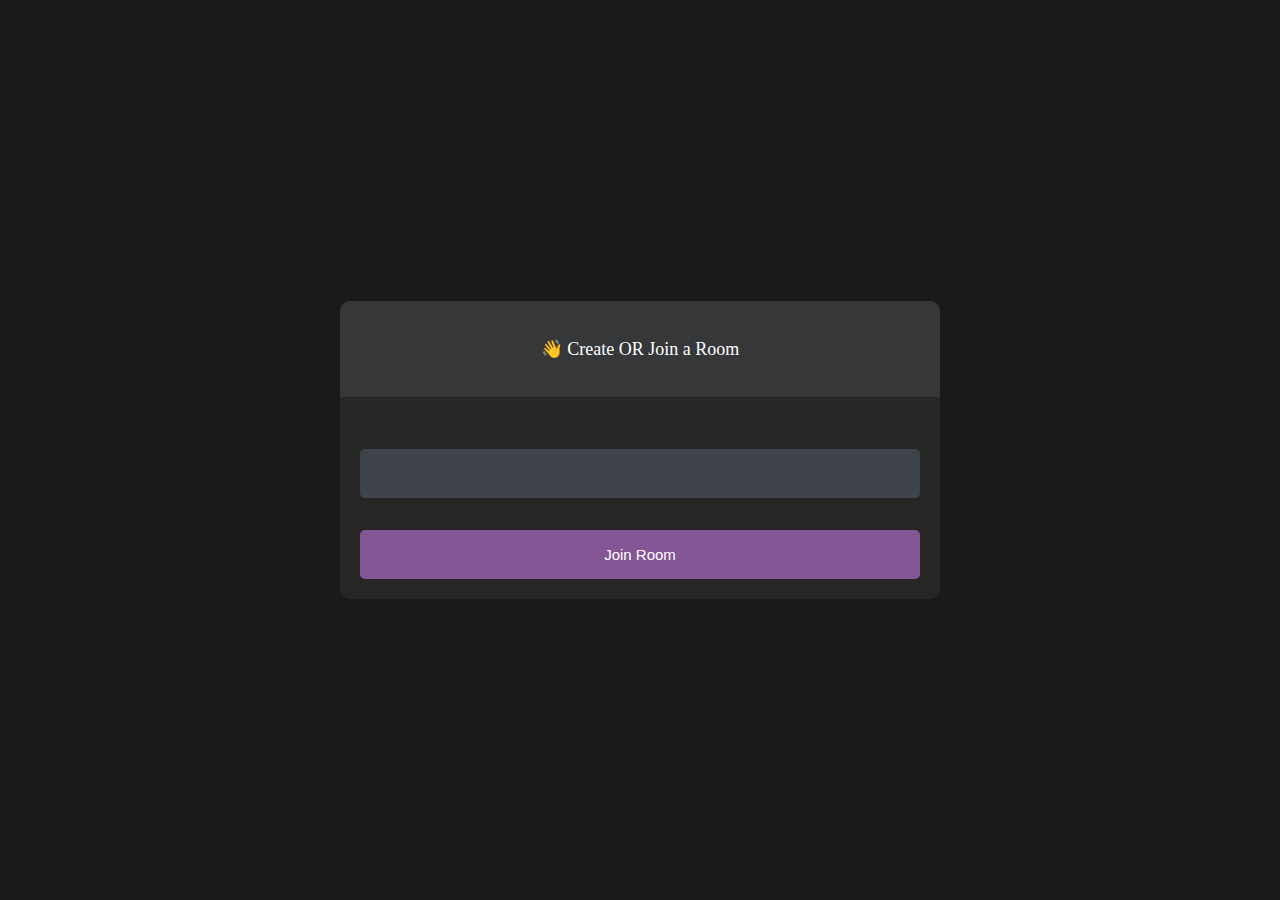
==== lobby.html @ 82d65f25 "--amend" ====
<!DOCTYPE html>
<html>
<head>
    <meta charset='utf-8'>
    <meta http-equiv='X-UA-Compatible' content='IE=edge'>
    <title>PeerChat</title>
    <meta name='viewport' content='width=device-width, initial-scale=1'>
    <link rel='stylesheet' type='text/css' media='screen' href='lobby.css'>
</head>
<body>
    
    <main id="lobby-container">
        <div id="form-container">
            <div id="form__container__header">
                <p>👋 Create OR Join a Room</p>
            </div>

            <div id="form__content__wrapper">
                <form id="join-form">
                    <input type="text" name="invite_link" required/>
                    <input type="submit" value="Join Room" />
                </form>
            </div>
        </div>
    </main>



</body>

<script>
    let form = document.getElementById('join-form')

    form.addEventListener('submit', (e) => {
        e.preventDefault()
        let inviteCode = e.target.invite_link.value
        window.location = `index.html?room=${inviteCode}` 
    })
</script>

</html>
---- lobby.css ----
body{
    background-color: #1a1a1a;
    color: #fff;
}

#form-container{
    width: 90%;
    max-width: 600px;
    border-radius: 10px;
    background-color: #262625;
    position: fixed;
    top: 50%;
    left: 50%;
    transform: translate(-50%, -50%);
}


#form__container__header {
    border-radius: 10px 10px 0 0;
    padding: 30px;
    text-align: center;
    background-color: #363739;
    margin: 0;
    font-size: 18px;
    font-size: 300;
    line-height: 0;
  }

  #form__content__wrapper{
    padding: 20px;
}

input {
    box-sizing: border-box;
    color: #fff;
    width: 100%;
    margin: 0;
    border: none;
    border-radius: 5px;
    padding: 16px 20px;
    font-size: 15px;
    background-color: #3f434a;
    margin-top: 32px;
  }
 
 
  input[type='submit'] {
    background-color: #845695;
 
  }
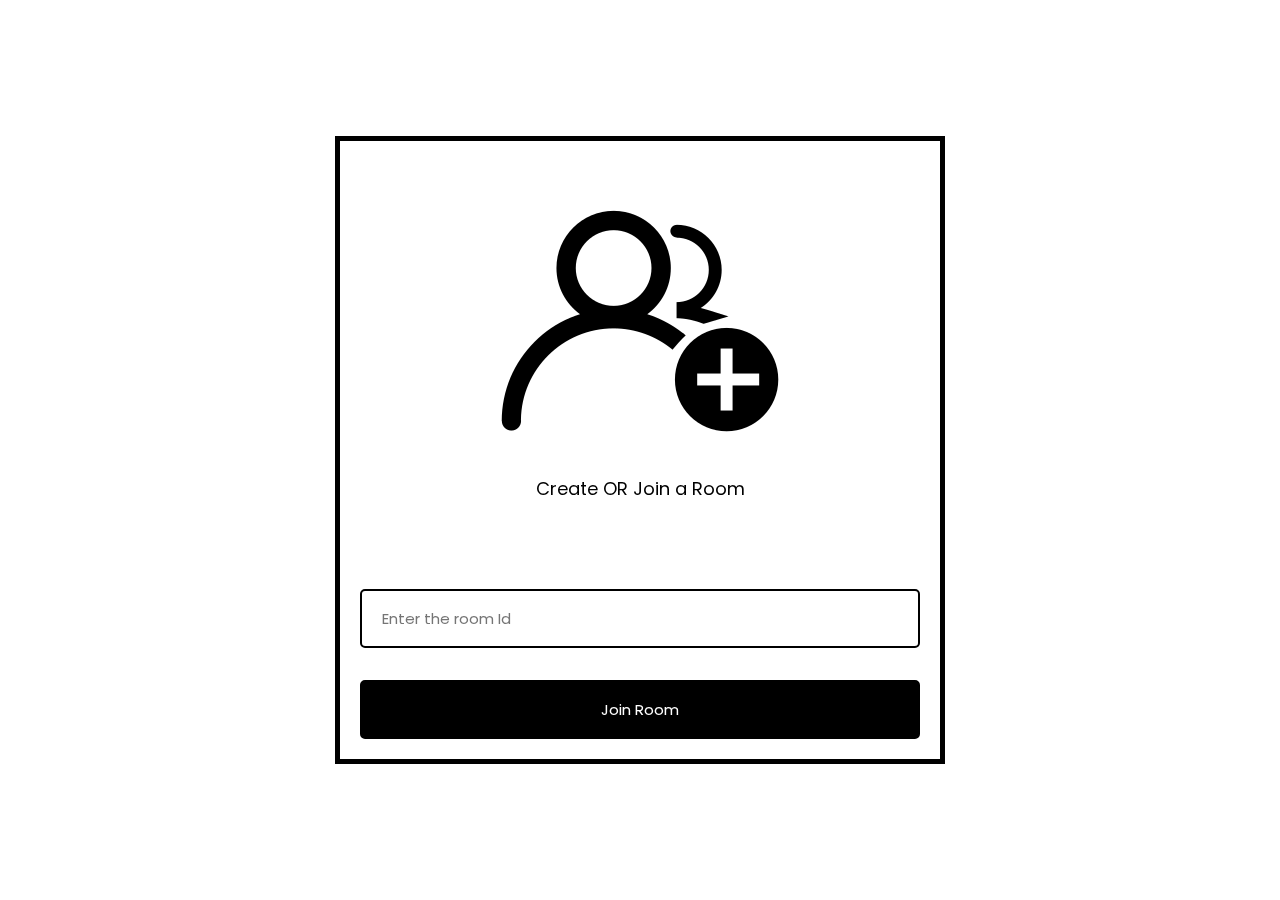
==== commit 11161fbb: "feat:add the favicon && change the look" ====
--- a/lobby.html
+++ b/lobby.html
@@ -3,21 +3,23 @@
 <head>
     <meta charset='utf-8'>
     <meta http-equiv='X-UA-Compatible' content='IE=edge'>
+    <link href="https://fonts.googleapis.com/css2?family=DM+Mono:ital,wght@0,400;0,500;1,300&family=Poppins:wght@400;600;900&display=swap" rel="stylesheet">
     <title>PeerChat</title>
     <meta name='viewport' content='width=device-width, initial-scale=1'>
     <link rel='stylesheet' type='text/css' media='screen' href='lobby.css'>
+    <link rel="shortcut icon" href="./icons/join.png" type="image/png">
 </head>
 <body>
     
     <main id="lobby-container">
         <div id="form-container">
             <div id="form__container__header">
-                <p>👋 Create OR Join a Room</p>
+                <img src="./icons/join.png" alt=""><p>Create OR Join a Room</p>
             </div>
 
             <div id="form__content__wrapper">
                 <form id="join-form">
-                    <input type="text" name="invite_link" required/>
+                    <input type="text" name="invite_link" required placeholder="Enter the room Id"/>
                     <input type="submit" value="Join Room" />
                 </form>
             </div>
--- a/lobby.css
+++ b/lobby.css
@@ -1,13 +1,12 @@
 body{
-    background-color: #1a1a1a;
     color: #fff;
+     font-family: "Poppins", sans-serif !important;
 }
 
 #form-container{
     width: 90%;
     max-width: 600px;
-    border-radius: 10px;
-    background-color: #262625;
+    border:black 5px solid;
     position: fixed;
     top: 50%;
     left: 50%;
@@ -19,11 +18,11 @@
     border-radius: 10px 10px 0 0;
     padding: 30px;
     text-align: center;
-    background-color: #363739;
     margin: 0;
     font-size: 18px;
     font-size: 300;
     line-height: 0;
+    color:black;
   }
 
   #form__content__wrapper{
@@ -32,19 +31,26 @@
 
 input {
     box-sizing: border-box;
-    color: #fff;
+    color: black;
     width: 100%;
     margin: 0;
     border: none;
     border-radius: 5px;
     padding: 16px 20px;
     font-size: 15px;
-    background-color: #3f434a;
+    background-color: white;
+    border: 2px solid black;
     margin-top: 32px;
+     font-family: "Poppins", sans-serif !important;
+    
   }
- 
+ input:-internal-autofill-selected {
+   background-color: white !important;
+ }
  
   input[type='submit'] {
-    background-color: #845695;
+    background-color: black;
+    color: white;
+     cursor: pointer;
  
   }
